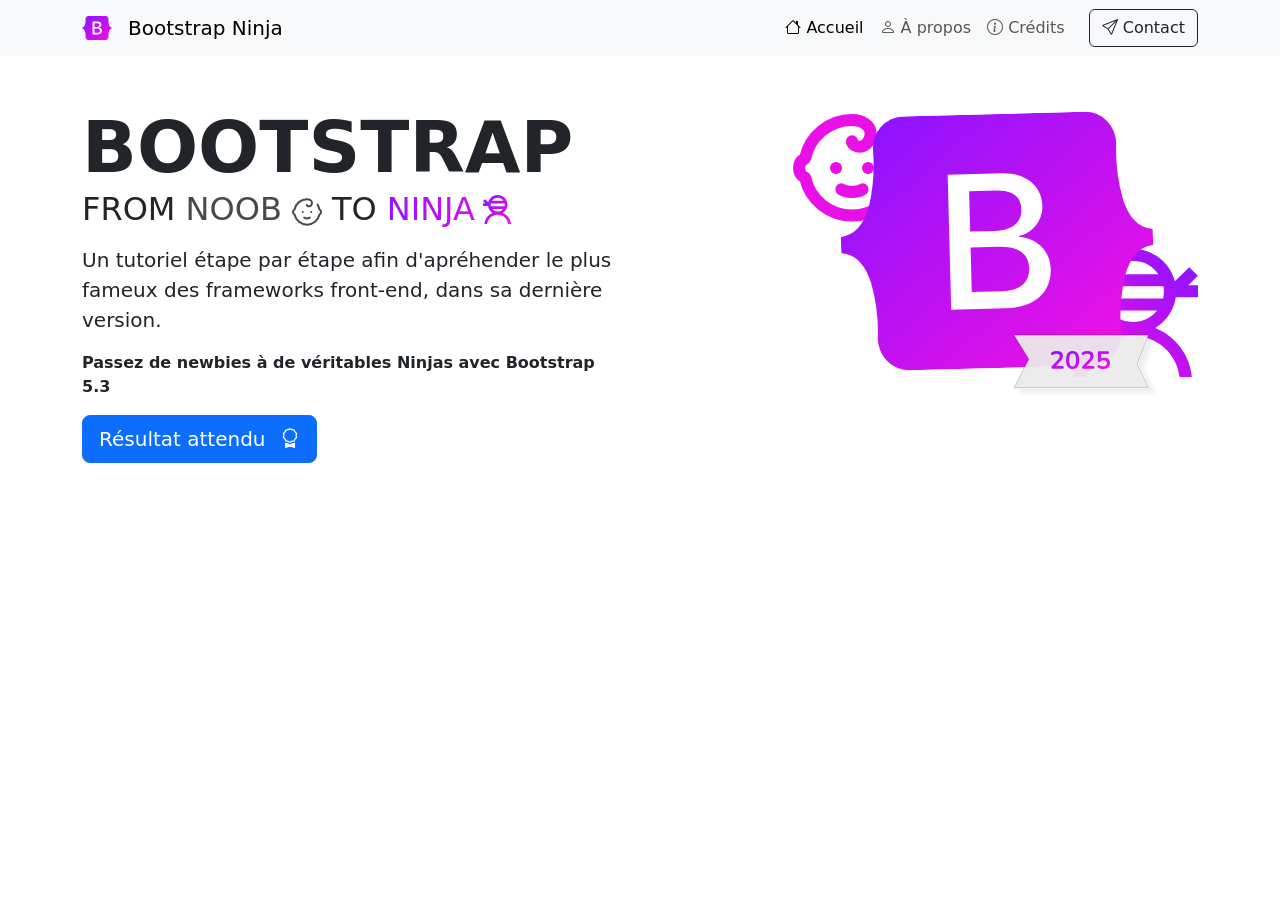
==== Chapitre-5/index.html @ 59ab2dc2 "main: first commit" ====
<!DOCTYPE html>
<html lang="fr">

<head>
    <meta charset="UTF-8">
    <meta http-equiv="X-UA-Compatible" content="IE=edge">
    <meta name="viewport" content="width=device-width, initial-scale=1.0">

    <title>Bootstrap • From Noob to Ninja</title>

    <!-- Favicons -->
    <link rel="icon" type="image/x-icon" href="favicon.ico">

    <!-- Importer BS Styles ici-->
    <link rel="stylesheet" href="assets/css/bootstrap.min.css">

    <!-- Importer les BS Icons ici-->
    <link rel="stylesheet" href="https://cdn.jsdelivr.net/npm/bootstrap-icons@1.13.1/font/bootstrap-icons.min.css">

</head>

<body>

    <header id="main-header">
        <nav class="navbar navbar-expand-lg bg-body-tertiary">
            <div class="container-sm">
                <a class="navbar-brand d-flex align-items-center" href="#">
                    <img src="assets/img/logo.svg" alt="Logo Bootstrap From Noob to Ninja" width="30" height="24"
                        class="me-3">
                    Bootstrap Ninja
                </a>
                <button class="navbar-toggler" type="button" data-bs-toggle="collapse"
                    data-bs-target="#navbarSupportedContent" aria-controls="navbarSupportedContent"
                    aria-expanded="false" aria-label="Toggle navigation">
                    <span class="navbar-toggler-icon"></span>
                </button>
                <div class="collapse navbar-collapse" id="navbarSupportedContent">
                    <ul class="navbar-nav ms-auto mb-2 mb-lg-0">
                        <li class="nav-item">
                            <a class="nav-link active" aria-current="page" href="#"><i class="bi bi-house"></i>
                                Accueil</a>
                        </li>
                        <li class="nav-item">
                            <a class="nav-link" href="#"><i class="bi bi-person"></i> À propos</a>
                        </li>
                        <li class="nav-item">
                            <a class="nav-link" href="#"><i class="bi bi-info-circle"></i> Crédits</a>
                        </li>
                    </ul>

                    <!-- Button -->
                    <button type="button" class="btn btn-outline-dark ms-lg-3">
                        <i class="bi bi-send"></i> Contact
                    </button>
                </div>
            </div>
        </nav>
        </div>
    </header>

    <main>
        <div class="container">

            <section id="hero-section" class="my-5">


                <!-- Créer la row et les col ici puis faites les consignes -->
                <div class="row flex-column-reverse align-items-center flex-lg-row align-items-lg-start">
                    <div class="col-12 col-lg-6">
                        <!-- Mettre le h1 et le texte d'intro dans la première col -->
                        <h1
                            class="mt-5 mt-lg-0 mb-3 display-2 fw-bold text-center text-lg-start text-uppercase d-flex flex-column">
                            Bootstrap
                            <span class="fs-2 fw-medium">
                                From

                                <span style="color: #4B484D" class="d-inline-flex align-items-center me-2">
                                    Noob
                                    <svg xmlns="http://www.w3.org/2000/svg" width="34" height="34" fill="none"
                                        class="mt-1 ms-2" viewBox="0 0 34 34">
                                        <path stroke="#4B484D" stroke-linecap="round" stroke-linejoin="round"
                                            stroke-width="2"
                                            d="M14.167 22.667c.708.425 1.7.708 2.833.708 1.133 0 2.125-.283 2.833-.708M21.25 17h.014m6.191-7.348a12.749 12.749 0 0 1 2.012 4.798 2.834 2.834 0 0 1 0 5.1 12.75 12.75 0 0 1-24.934 0 2.833 2.833 0 0 1 0-5.1A12.75 12.75 0 0 1 17 4.25c2.833 0 4.958 1.558 4.958 3.542 0 1.983-1.275 3.541-2.833 3.541-1.133 0-2.125-.566-2.125-1.416M12.75 17h.014" />
                                    </svg>
                                </span>to
                                <span style="background: linear-gradient(65deg, #9313FD, #E810E6);
                                -webkit-background-clip: text; /* nécessaire pour Chrome, Safari */
                                -webkit-text-fill-color: transparent; /* masque le texte */
                                background-clip: text; /* pour Firefox (expérimental) */"
                                    class="d-inline-flex align-items-center">
                                    Ninja <svg xmlns="http://www.w3.org/2000/svg" width="28" height="29" fill="none"
                                        class="ms-2" viewBox="0 0 28 29">
                                        <g clip-path="url(#a)">
                                            <path fill="url(#b)"
                                                d="M19.737 17.9c2.827-1.688 4.718-4.757 4.718-8.255 0-5.317-4.38-9.645-9.76-9.645C10.12 0 6.271 3.128 5.22 7.331L1.982 4.133.025 6.072l2.17 2.144H0v2.738h5.027c.404 2.944 2.159 5.473 4.627 6.947C5.118 19.73 1.826 23.963 1.396 29h2.786c.566-5.237 5.067-9.335 10.518-9.335 5.452 0 9.952 4.093 10.519 9.335h2.786c-.435-5.037-3.727-9.27-8.268-11.1ZM14.695 2.74a7.002 7.002 0 0 1 5.75 2.988h-11.5a7.009 7.009 0 0 1 5.75-2.988ZM7.707 9.645c0-.405.035-.8.1-1.184h13.776a6.99 6.99 0 0 1-.076 2.738H7.889a6.573 6.573 0 0 1-.182-1.554Zm1.522 4.293h10.943A7.005 7.005 0 0 1 14.7 16.55a6.998 6.998 0 0 1-5.471-2.613Z" />
                                        </g>
                                        <defs>
                                            <linearGradient id="b" x1="4.145" x2="29.443" y1=".725" y2="25.072"
                                                gradientUnits="userSpaceOnUse">
                                                <stop stop-color="#9013FE" />
                                                <stop offset="1" stop-color="#F210E3" />
                                            </linearGradient>
                                            <clipPath id="a">
                                                <path fill="#fff" d="M0 0h28v29H0z" />
                                            </clipPath>
                                        </defs>
                                    </svg>
                                </span>
                            </span>

                        </h1>
                        <p class="lead d-none d-lg-block">Un tutoriel étape par étape afin d'apréhender le plus fameux des frameworks
                            front-end,
                            dans sa dernière version.</p>
                        <p class="fw-bold">Passez de newbies à de véritables Ninjas avec Bootstrap 5.3</p>
                        <button type="button" class="btn btn-primary btn-lg text-center text-lg-start" data-bs-toggle="modal"
                            data-bs-target="#result-modal">
                            Résultat attendu
                            <i class="bi bi-award ms-2"></i>

                        </button>
                    </div>


                    <!-- L'image hero se trouve dans assets/img/ la mettre dans seconde col -->
                    <div class="col-12 col-lg-6 text-center text-lg-end">
                        <img src="assets/img/hero-img.svg" alt="Image Hero Bootstrap From Noob to Ninja"
                            class="img-fluid">
                    </div>
                </div>
            </section>


            <!-- <h2 class="mt-2">Chapitre 5 - Les Composants</h2>

            <!-- Toast trigger link 
            <a href="#" class="btn btn-warning mb-3" id="toast-trigger">
                Afficher le toast <i class="bi bi-bell ms-1"></i>
            </a>

            <!-- Toast component 
            <div class="toast align-items-center text-bg-warning border-0 position-fixed bottom-0 end-0 m-3"
                id="myToast" role="alert" aria-live="assertive" aria-atomic="true">
                <div class="d-flex">
                    <div class="toast-body">
                        Ceci est un toast Bootstrap !
                    </div>
                    <button type="button" class="btn-close btn-close-white me-2 m-auto" data-bs-dismiss="toast"
                        aria-label="Close"></button>
                </div>
            </div>

            <!-- Accordion Bootstrap Component 
            <div class="accordion mb-4" id="exampleAccordion">
                <div class="accordion-item">
                    <h2 class="accordion-header" id="headingOne">
                        <button class="accordion-button" type="button" data-bs-toggle="collapse"
                            data-bs-target="#collapseOne" aria-expanded="true" aria-controls="collapseOne">
                            Qu'est-ce que Bootstrap ?
                        </button>
                    </h2>
                    <div id="collapseOne" class="accordion-collapse collapse show" aria-labelledby="headingOne"
                        data-bs-parent="#exampleAccordion">
                        <div class="accordion-body">
                            Bootstrap est un framework CSS populaire pour créer des sites web réactifs et modernes
                            rapidement.
                        </div>
                    </div>
                </div>
                <div class="accordion-item">
                    <h2 class="accordion-header" id="headingTwo">
                        <button class="accordion-button collapsed" type="button" data-bs-toggle="collapse"
                            data-bs-target="#collapseTwo" aria-expanded="false" aria-controls="collapseTwo">
                            Pourquoi utiliser Bootstrap ?
                        </button>
                    </h2>
                    <div id="collapseTwo" class="accordion-collapse collapse" aria-labelledby="headingTwo"
                        data-bs-parent="#exampleAccordion">
                        <div class="accordion-body">
                            Il facilite la mise en page, l'accessibilité et propose de nombreux composants prêts à
                            l'emploi.
                        </div>
                    </div>
                </div>
            </div>

            <!-- Offcanvas Trigger Button 
            <button class="btn btn-dark mb-3" type="button" data-bs-toggle="offcanvas" data-bs-target="#sideOffcanvas"
                aria-controls="sideOffcanvas">
                <i class="bi bi-list"></i> Menu
            </button>

            <a href="https://getbootstrap.com/docs/5.3/layout/grid/" class="mt-3 btn btn-primary" target="_blank"
                rel="noopener noreferrer">BS Grid system <i class="bi bi-box-arrow-up-right ms-1"></i></a>

            <h3 class="mt-5">
                <svg xmlns="http://www.w3.org/2000/svg" width="46" height="46" fill="none" viewBox="0 0 46 46">
                    <path stroke="#000" stroke-linecap="round" stroke-linejoin="round" stroke-width="2"
                        d="M19.167 30.667c.958.575 2.3.958 3.833.958 1.533 0 2.875-.383 3.833-.958M28.75 23h.02m8.375-9.942a17.25 17.25 0 0 1 2.722 6.492 3.833 3.833 0 0 1 0 6.9 17.25 17.25 0 0 1-33.734 0 3.833 3.833 0 0 1 0-6.9A17.25 17.25 0 0 1 23 5.75c3.833 0 6.708 2.108 6.708 4.792 0 2.683-1.725 4.791-3.833 4.791-1.533 0-2.875-.766-2.875-1.916M17.25 23h.02" />
                </svg>

                Newbie Challenge
            </h3>

            <p>Réaliser toutes les consignes obligatoires dans consignes.md</p>

            <h3 class="mt-5">
                <svg xmlns="http://www.w3.org/2000/svg" width="50" height="52" fill="none" viewBox="0 0 50 52">
                    <g clip-path="url(#a)">
                        <path fill="url(#b)"
                            d="M35.245 32.098c5.048-3.029 8.425-8.53 8.425-14.803C43.67 7.76 35.85 0 26.242 0 18.069 0 11.197 5.61 9.319 13.146L3.54 7.41.046 10.887l3.874 3.845H0v4.91h8.976c.722 5.278 3.856 9.812 8.263 12.456-8.1 3.28-13.98 10.87-14.747 19.902h4.976c1.011-9.391 9.048-16.739 18.783-16.739 9.734 0 17.771 7.339 18.782 16.739h4.976c-.777-9.033-6.655-16.622-14.764-19.902ZM26.242 4.91c4.253 0 8.018 2.123 10.267 5.358H15.974A12.5 12.5 0 0 1 26.242 4.91Zm-12.48 12.383c0-.725.063-1.433.18-2.123h24.599c.117.69.18 1.398.18 2.123a12.3 12.3 0 0 1-.316 2.787H14.087a11.828 11.828 0 0 1-.325-2.787Zm2.718 7.698h19.541a12.49 12.49 0 0 1-9.77 4.686 12.477 12.477 0 0 1-9.771-4.686Z" />
                    </g>
                    <defs>
                        <linearGradient id="b" x1="7.401" x2="52.757" y1="1.3" y2="44.769"
                            gradientUnits="userSpaceOnUse">
                            <stop stop-color="#9013FE" />
                            <stop offset="1" stop-color="#F210E3" />
                        </linearGradient>
                        <clipPath id="a">
                            <path fill="#fff" d="M0 0h50v52H0z" />
                        </clipPath>
                    </defs>
                </svg>
                Ninja Challenge
            </h3>

            <p>En plus des consignes obligatoires :</p>

            <ol class="list-group list-group-numbered my-3">
                <li class="list-group-item">Mettre l'image alignée sur la bordure droite du container pour garder une
                    cohérence sur l'alignement de la page, sur desktop >992px.</li>
                <li class="list-group-item">Changer le contenu de la modale "résultat attendu" qui se lance au clic par
                    une image de GIF de votre choix ! (j'aime les chats, et matrix)</li>
            </ol>

            <!-- Button trigger modal 
            <button type="button" class="btn btn-outline-success" data-bs-toggle="modal" data-bs-target="#result-modal">
                <i class="bi bi-award me-1"></i> Résultat attendu
            </button> -->

        </div>
    </main>


    <!-- Modale display result -->
    <div class="modal modal-lg fade" id="result-modal" tabindex="-1">
        <div class="modal-dialog">
            <div class="modal-content">
                <div class="modal-header">
                    <h5 class="modal-title">Résultat attendu Chapitre 2</h5>
                    <button type="button" class="btn-close" data-bs-dismiss="modal" aria-label="Close"></button>
                </div>
                <div class="modal-body">
                    <img src="resultat-attendu_1200x800.gif" alt="Résultat attendu Chapitre 2" class="img-fluid">
                </div>
                <div class="modal-footer">
                    <button type="button" class="btn btn-secondary" data-bs-dismiss="modal">Close</button>
                </div>
            </div>
        </div>
    </div>

    <!-- Offcanvas Component -->
    <div class="offcanvas offcanvas-start" tabindex="-1" id="sideOffcanvas" aria-labelledby="sideOffcanvasLabel">
        <div class="offcanvas-header">
            <h5 class="offcanvas-title" id="sideOffcanvasLabel">Navigation</h5>
            <button type="button" class="btn-close text-reset" data-bs-dismiss="offcanvas" aria-label="Close"></button>
        </div>
        <div class="offcanvas-body">
            <!-- Hero Image Small -->
            <div class="text-center mb-4">
                <img src="assets/img/hero-imag.svg" alt="Hero Image" class="img-fluid" style="max-width: 120px;">
            </div>
            <!-- Menu Navigation -->
            <nav>
                <ul class="nav flex-column">
                    <li class="nav-item">
                        <a class="nav-link" href="#hero-section"><i class="bi bi-house"></i> Accueil</a>
                    </li>
                    <li class="nav-item">
                        <a class="nav-link" href="#exampleAccordion"><i class="bi bi-journal-text"></i> Chapitre 5 - Les
                            Composants</a>
                    </li>
                    <li class="nav-item">
                        <a class="nav-link" href="#result-modal" data-bs-toggle="modal"><i class="bi bi-award"></i>
                            Résultat attendu</a>
                    </li>
                    <li class="nav-item">
                        <a class="nav-link" href="https://getbootstrap.com/docs/5.3/layout/grid/" target="_blank"><i
                                class="bi bi-box-arrow-up-right"></i> BS Grid system</a>
                    </li>
                </ul>
            </nav>
        </div>
        <div class="offcanvas-footer text-center py-3 border-top">
            <small>&copy; 2024 Etienne. Tous droits réservés.</small>
        </div>
    </div>

    <!-- Importer BS Script ici -->
    <script src="assets/js/bootstrap.bundle.min.js"></script>

    <!-- Toast BS -->
    <script>
        document.getElementById('toast-trigger').addEventListener('click', function (e) {
            e.preventDefault();
            var toastEl = document.getElementById('myToast');
            var toast = new bootstrap.Toast(toastEl);
            toast.show();
        });
    </script>
</body>

</html>
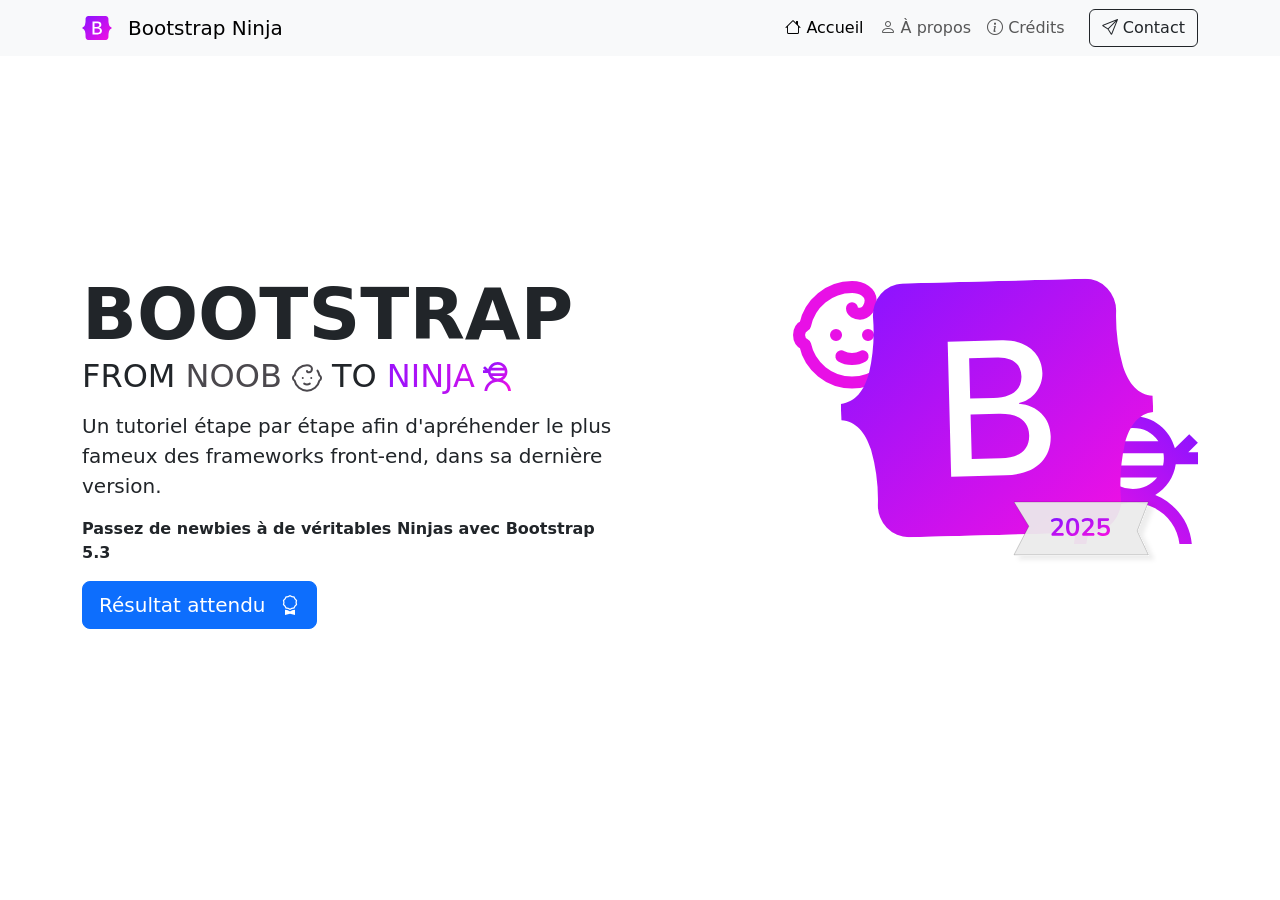
==== commit 4466da76: "main: finished Chapt-4" ====
--- a/Chapitre-5/index.html
+++ b/Chapitre-5/index.html
@@ -21,7 +21,7 @@
 
 <body>
 
-    <header id="main-header">
+    <header id="main-header" class="fixed-top">
         <nav class="navbar navbar-expand-lg bg-body-tertiary">
             <div class="container-sm">
                 <a class="navbar-brand d-flex align-items-center" href="#">
@@ -61,7 +61,7 @@
     <main>
         <div class="container">
 
-            <section id="hero-section" class="my-5">
+            <section id="hero-section" class="h-100 d-flex  min-vh-100 align-items-center justify-content-center mt-n5">
 
 
                 <!-- Créer la row et les col ici puis faites les consignes -->
@@ -109,16 +109,19 @@
                             </span>
 
                         </h1>
-                        <p class="lead d-none d-lg-block">Un tutoriel étape par étape afin d'apréhender le plus fameux des frameworks
+                        <p class="lead d-none d-lg-block">Un tutoriel étape par étape afin d'apréhender le plus fameux
+                            des frameworks
                             front-end,
                             dans sa dernière version.</p>
                         <p class="fw-bold">Passez de newbies à de véritables Ninjas avec Bootstrap 5.3</p>
-                        <button type="button" class="btn btn-primary btn-lg text-center text-lg-start" data-bs-toggle="modal"
-                            data-bs-target="#result-modal">
-                            Résultat attendu
-                            <i class="bi bi-award ms-2"></i>
-
-                        </button>
+                        <div class="btn-container text-center text-lg-start">
+                            <button type="button" class="btn btn-primary btn-lg" data-bs-toggle="modal"
+                                data-bs-target="#result-modal">
+                                Résultat attendu
+                                <i class="bi bi-award ms-2"></i>
+
+                            </button>
+                        </div>
                     </div>
 
 
@@ -247,11 +250,11 @@
         <div class="modal-dialog">
             <div class="modal-content">
                 <div class="modal-header">
-                    <h5 class="modal-title">Résultat attendu Chapitre 2</h5>
+                    <h5 class="modal-title">Résultat attendu Chapitre 5</h5>
                     <button type="button" class="btn-close" data-bs-dismiss="modal" aria-label="Close"></button>
                 </div>
                 <div class="modal-body">
-                    <img src="resultat-attendu_1200x800.gif" alt="Résultat attendu Chapitre 2" class="img-fluid">
+                    <div class="tenor-gif-embed" data-postid="8136968606609759629" data-share-method="host" data-aspect-ratio="1.87218" data-width="100%"><a href="https://tenor.com/view/matrix-film-gif-8136968606609759629">Matrix Film GIF</a>from <a href="https://tenor.com/search/matrix-gifs">Matrix GIFs</a></div> <script type="text/javascript" async src="https://tenor.com/embed.js"></script>
                 </div>
                 <div class="modal-footer">
                     <button type="button" class="btn btn-secondary" data-bs-dismiss="modal">Close</button>
